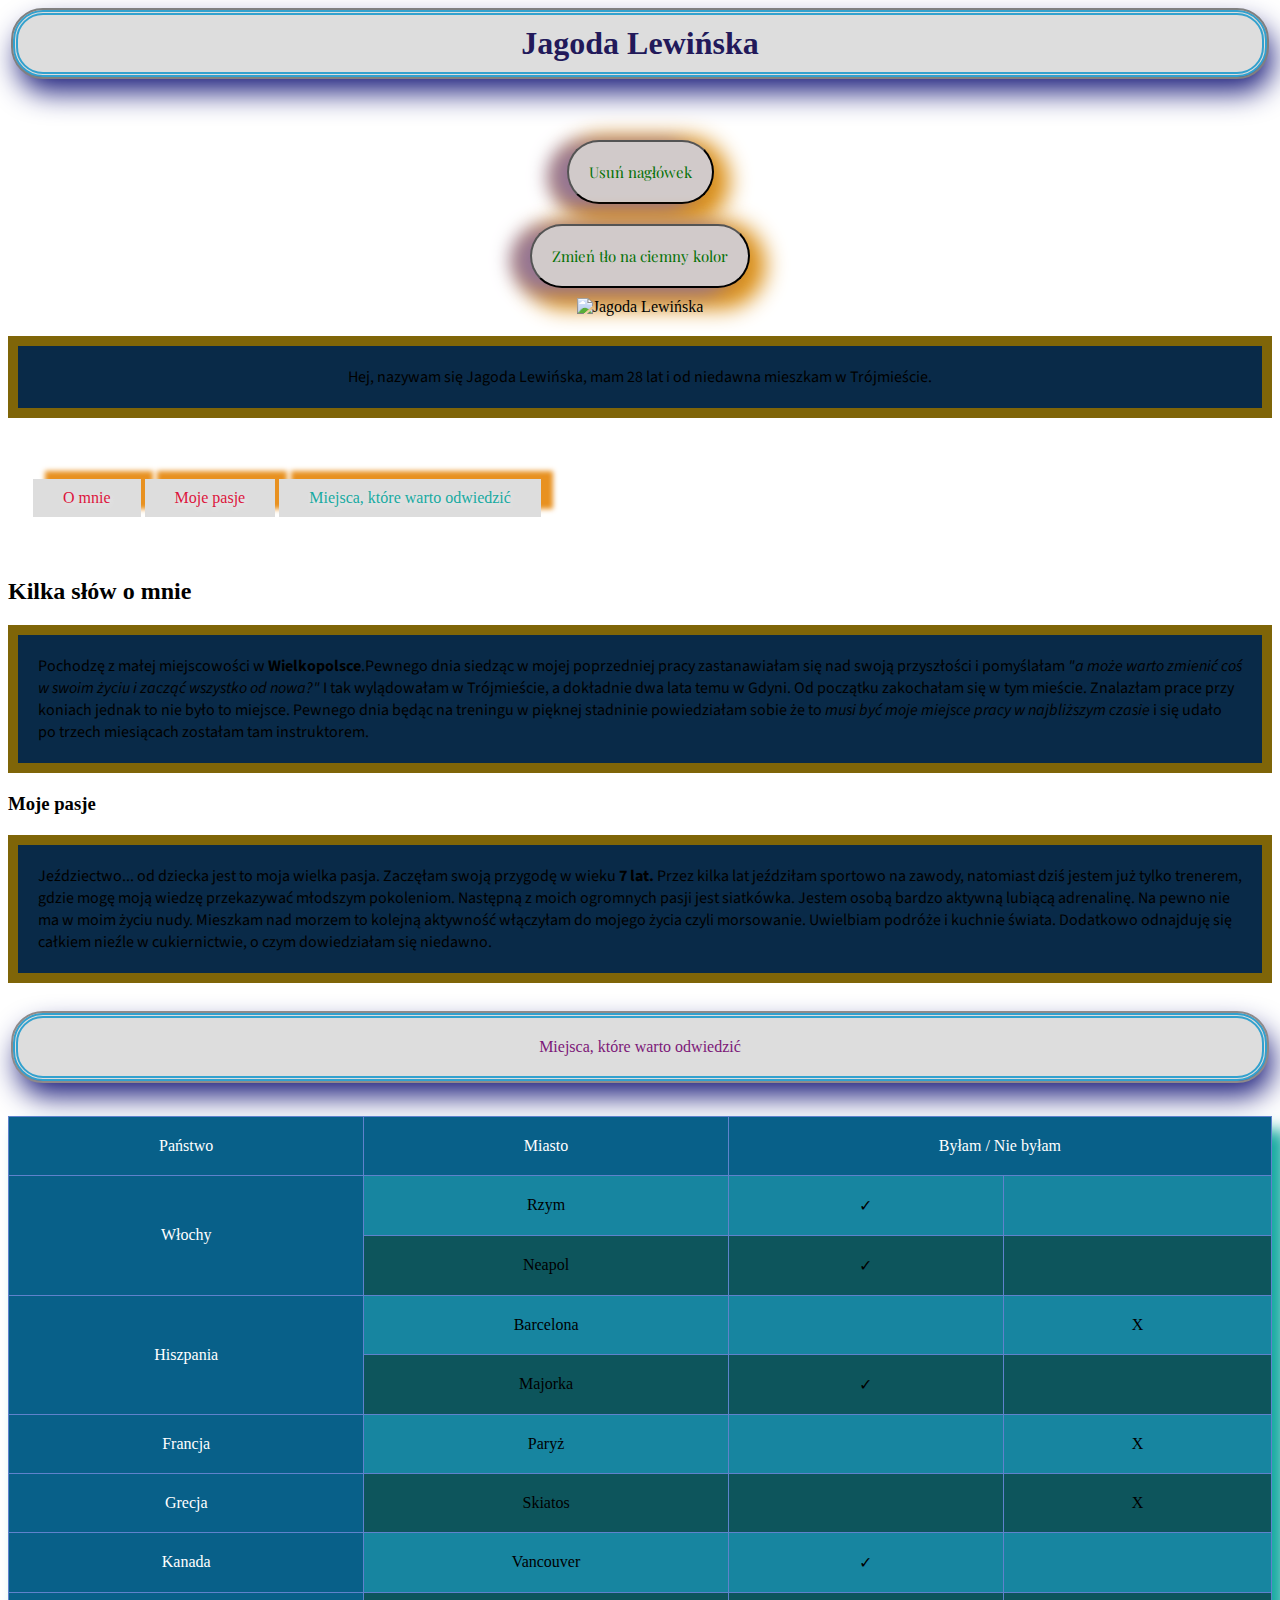
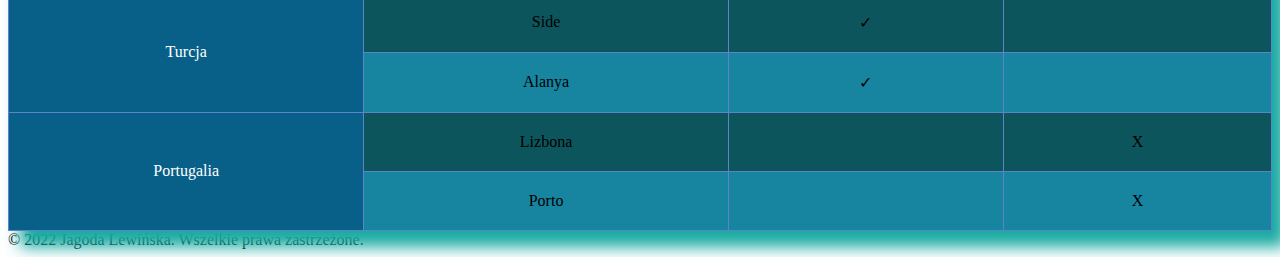
==== Jagoda1.html @ b9572f3e "Initial commit" ====
<!DOCTYPE html>
<html lang="pl">

<head>
    <meta charset="UTF-8">
    <meta http-equiv="X-UA-Compatible" content="IE=edge">
    <meta name="viewport" content="width=device-width, initial-scale=1.0">
    <title>O mnie</title>
    <link rel="stylesheet" href="https://cdnjs.cloudflare.com/ajax/libs/normalize/8.0.1/normalize.min.css"
        integrity="sha512-NhSC1YmyruXifcj/KFRWoC561YpHpc5Jtzgvbuzx5VozKpWvQ+4nXhPdFgmx8xqexRcpAglTj9sIBWINXa8x5w=="
        crossorigin="anonymous" referrerpolicy="no-referrer" />
    <link href="css/style.css" rel="stylesheet">
    <link href="css/header.css" rel="stylesheet">
    <link href="css/navigation.css" rel="stylesheet">
    <link href="css/section.css" rel="stylesheet">
    <link href="css/table.css" rel="stylesheet">
    <script defer src="js/script.js"></script>
    <link
        href="https://fonts.googleapis.com/css2?family=Playfair+Display&family=Source+Sans+Pro:wght@400;600&display=swap"
        rel="stylesheet">
</head>
<body class="body">
    <header class="header">
        <h1 class="header__heading js-header__heading">Jagoda Lewińska</h1>
        <br><button class="header__signature js-header__signature">Usuń nagłówek</button>
        <br><button class="header__button js-header__button">Zmień tło na <span class="themeName">ciemny</span>
            kolor</button>
        <br><img width="350" height="400" src="https://i.postimg.cc/nzGrcFY6/Portret.jpg" alt="Jagoda Lewińska">
        <p class="header__paragraph">Hej, nazywam się Jagoda Lewińska, mam 28 lat i od niedawna mieszkam w Trójmieście. </p>
    </header>
    <nav class="navigation">
        <ul class="navigation__list">
            <li class="navigation__item">
                <a class="navigation__link" href="#section">O mnie</a>
            </li>
            <li class="navigation__item"><a class="navigation__link" href="#section">Moje pasje</a></li>
            <li class="navigation__item"><a class="navigation__link navigation__link--places" href="#table">Miejsca,
                    które warto odwiedzić</a></li>
        </ul>
    </nav>
    <section id="section">
        <h2 class="section__header">Kilka słów o mnie </h2>
        <p class="section__paragraph" >Pochodzę z małej miejscowości w <strong>Wielkopolsce</strong>.Pewnego dnia siedząc w mojej
            poprzedniej pracy zastanawiałam się nad swoją przyszłości i pomyślałam <i>"a może warto zmienić
                coś w swoim życiu i zacząć wszystko od nowa?"</i> I tak wylądowałam w Trójmieście, a
            dokładnie dwa lata temu w Gdyni. Od początku zakochałam się w tym mieście. Znalazłam prace przy
            koniach jednak to nie było to miejsce. Pewnego dnia będąc na treningu w pięknej stadninie
            powiedziałam sobie że to <em>musi być moje miejsce pracy w najbliższym czasie </em> i się udało
            po trzech miesiącach zostałam tam instruktorem.</p>
    </section>
    <section id="section">
        <h3 class="section__header">Moje pasje</h3>
        <p class="section__paragraph">
            Jeździectwo... od dziecka jest to moja wielka pasja. Zaczęłam swoją przygodę w wieku <b>7 lat.</b>
            Przez kilka lat jeździłam sportowo na zawody, natomiast dziś jestem już tylko trenerem, gdzie mogę
            moją wiedzę przekazywać młodszym pokoleniom. Następną z moich ogromnych pasji jest siatkówka. Jestem
            osobą bardzo aktywną lubiącą adrenalinę. Na pewno nie ma w moim życiu nudy. Mieszkam nad morzem to
            kolejną aktywność włączyłam do mojego życia czyli morsowanie. Uwielbiam podróże i kuchnie świata.
            Dodatkowo odnajduję się całkiem nieźle w cukiernictwie, o czym dowiedziałam się niedawno.</p>
    </section>
    <section id="table">
        <table class="table">
            <caption class="table__caption">Miejsca, które warto odwiedzić</caption>
            <tr class="table__row">
                <th class="table__cell table__cell--header" scope="col">Państwo</th>
                <th class="table__cell table__cell--header" scope="col">Miasto</th>
                <th class="table__cell table__cell--header" scope="col" colspan="2">Byłam / Nie byłam</th>
            </tr>
            <tr class="table__row">
                <th class="table__cell table__cell--header" scope="row" rowspan="2">Włochy</th>
                <td class="table__cell">Rzym</td>
                <td class="table__cell">✓</td>
                <td class="table__cell"></td>
            </tr>
            <tr class="table__row">
                <td class="table__cell">Neapol</td>
                <td class="table__cell">✓</td>
                <td class="table__cell"></td>
            </tr>
            <tr class="table__row">
                <th class="table__cell table__cell--header" scope="row" rowspan="2">Hiszpania</th>
                <td class="table__cell">Barcelona</td>
                <td class="table__cell"></td>
                <td class="table__cell">X</td>
            </tr>
            <tr class="table__row">
                <td class="table__cell">Majorka</td>
                <td class="table__cell">✓</td>
                <td class="table__cell"></td>
            </tr>
            <tr class="table__row">
                <th class="table__cell table__cell--header" scope="row">Francja</th>
                <td class="table__cell">Paryż</td>
                <td class="table__cell"></td>
                <td class="table__cell">X</td>
            </tr>
            <tr class="table__row">
                <th class="table__cell table__cell--header" scope="row">Grecja</th>
                <td class="table__cell">Skiatos</td>
                <td class="table__cell"></td>
                <td class="table__cell">X</td>
            </tr>
            <tr class="table__row">
                <th class="table__cell table__cell--header" scope="row">Kanada</th>
                <td class="table__cell">Vancouver</td>
                <td class="table__cell">✓</td>
                <td class="table__cell"></td>
            </tr>
            <tr class="table__row">
                <th class="table__cell table__cell--header" scope="row" rowspan="2">Turcja</th>
                <td class="table__cell">Side</td>
                <td class="table__cell">✓</td>
                <td class="table__cell"></td>
            </tr>
            <tr class="table__row">
                <td class="table__cell">Alanya</td>
                <td class="table__cell">✓</td>
                <td class="table__cell"></td>
            </tr>
            <tr class="table__row">
                <th class="table__cell table__cell--header" scope="row" rowspan="2">Portugalia</th>
                <td class="table__cell">Lizbona</td>
                <td class="table__cell"></td>
                <td class="table__cell">X</td>
            </tr>
            <tr class="table__row">
                <td class="table__cell">Porto</td>
                <td class="table__cell"></td>
                <td class="table__cell">X</td>
            </tr>
        </table>
    </section>
      <footer class="footer">
        © 2022 Jagoda Lewińska. Wszelkie prawa zastrzeżone.
    </footer>

</body>

</html>
---- css/header.css ----
.header {
    text-align: center;
  }
  

.header__button {
    color: rgb(5, 113, 5);
    font-size: 15px;
    font-family: 'Playfair Display', serif;
    background-color: #d1caca;
    box-shadow: -17px 4px 19px 2px #957594, 
    4px 9px 21px 12px #DB9018;
    border-radius: 80px;
    margin: 10px auto;
    padding: 20px;
    
  }
  
  .header__signature {
       color: rgb(5, 113, 5);
      font-size: 15px;
      font-family: 'Playfair Display', serif;
      background-color: #d1caca;
      box-shadow: -17px 4px 19px 2px #957594, 
      4px 9px 21px 12px #DB9018;
      border-radius: 80px;
      margin: 10px auto;
      padding: 20px;
  }
  
.header__paragraph {
        margin: 20px auto;
        border: 10px solid rgb(127, 101, 8);
        padding: 20px;
        font-family: 'Playfair Display', serif;
        font-family: 'Source Sans Pro', sans-serif;
        background-color: rgb(9, 42, 72);
    }

.header__heading {
      color: rgb(34, 25, 90);
      outline: 2px solid grey;
      border: thick double #32a1ce;;
      border-radius: 30px;
      margin: 10px 5px 35px;
      padding: 10px;
      background-color: #ddd;
      box-shadow: 5px 15px 29px 0px #1B1D7C;
    }
---- css/navigation.css ----
.navigation {
    padding: 10px;
  }
  
  .navigation__item {
    background-color: #ddd;
    text-shadow: 1px 2px 5px #eee;
    padding: 10px;
    margin: auto;
    list-style: none;
    display: inline-block;
    box-shadow: 12px -8px 5px 0px #E89120;
    
  }
  .navigation__list {
    list-style-type: none;
    padding: 15px;
  }
  
  .navigation__link {
    color: crimson;
    text-shadow: -3px -3px 5px 5px;
    text-decoration: none;
    padding: 10px;
    margin: 10px;
    border-radius: 30px;
  }
  
  .navigation__link--places {
    color:#17AAA1;
  }
---- css/section.css ----
.ssection__header {
    color: rgb(26, 140, 140);
    background: #ddd;
    border-radius: 50px;
    outline: 2px solid grey;
    border: thick double #32a1ce;;
    border-radius: 30px;
    margin: 10px 5px 35px;
    padding: 10px;
    box-shadow: 5px 15px 29px 0px #1B1D7C;
}

.section__paragraph {
    margin: 20px auto;
    border: 10px solid rgb(127, 101, 8);
    padding: 20px;
    font-family: 'Playfair Display', serif;
    font-family: 'Source Sans Pro', sans-serif;
    background-color: rgb(9, 42, 72);
}
---- css/table.css ----
.table {
    background: rgb(238, 224, 132);
    border-collapse: collapse;
    width: 100%;
    background-color: rgb(13, 85, 92);
    position: relative;
    box-shadow: 13px 15px 15px 1px #17AAA1;
   }
  
    .table__cell {
      border: 1px solid rgb(95, 130, 204);
      padding: 20px;
      text-align: center;
      vertical-align: middle;
    }
  
    .table__caption {
    color: #7c1878;
    text-align: center;
    outline: 2px solid rgb(142, 138, 138);
    border: thick double #32a1ce;;
    border-radius: 30px;
    margin: 10px 5px 35px;
    padding: 20px;
    background-color: #ddd;
    box-shadow: 5px 15px 29px 0px #1B1D7C;
    
      }
  
  .table__cell--header {
    background-color: rgb(8, 96, 137);
    color: white;
    font-weight: normal;
  }
  
  .table__row:nth-child(even) {
    background: rgb(23, 133, 160);
  }
  
  .table__row:hover {
    background: rgb(51, 71, 71);
  }
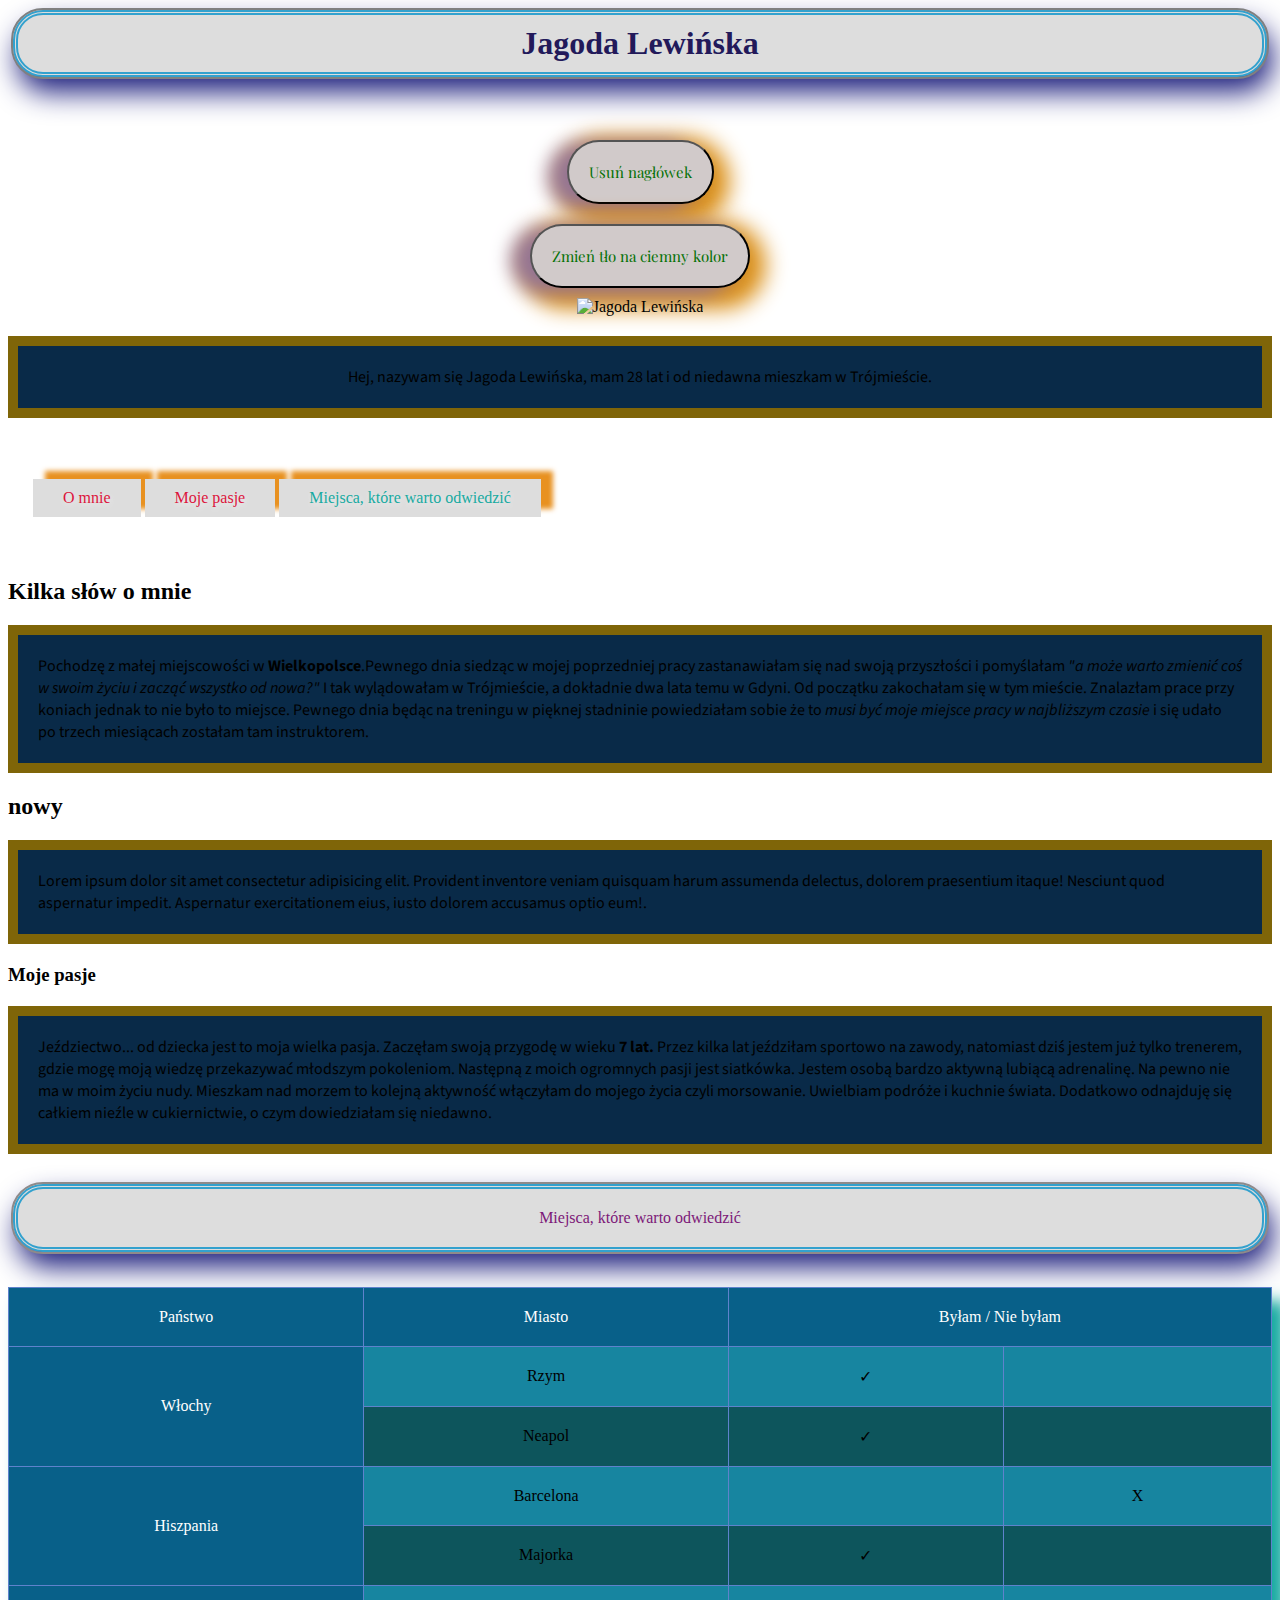
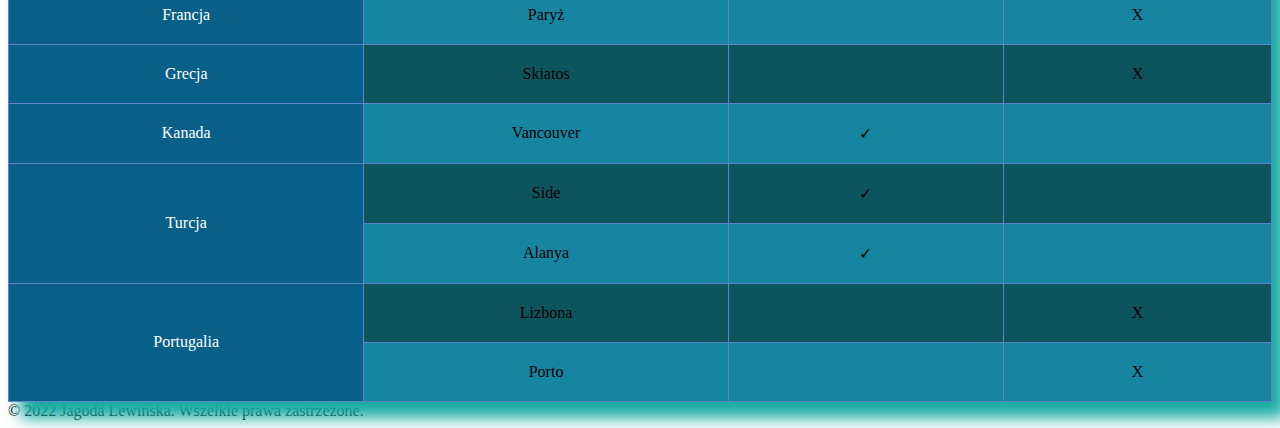
==== commit 72360a6a: "added new section" ====
--- a/Jagoda1.html
+++ b/Jagoda1.html
@@ -47,6 +47,10 @@
             koniach jednak to nie było to miejsce. Pewnego dnia będąc na treningu w pięknej stadninie
             powiedziałam sobie że to <em>musi być moje miejsce pracy w najbliższym czasie </em> i się udało
             po trzech miesiącach zostałam tam instruktorem.</p>
+    </section>
+    <section id="section">
+        <h2 class="section__header">nowy </h2>
+        <p class="section__paragraph" >Lorem ipsum dolor sit amet consectetur adipisicing elit. Provident inventore veniam quisquam harum assumenda delectus, dolorem praesentium itaque! Nesciunt quod aspernatur impedit. Aspernatur exercitationem eius, iusto dolorem accusamus optio eum!.</p>
     </section>
     <section id="section">
         <h3 class="section__header">Moje pasje</h3>
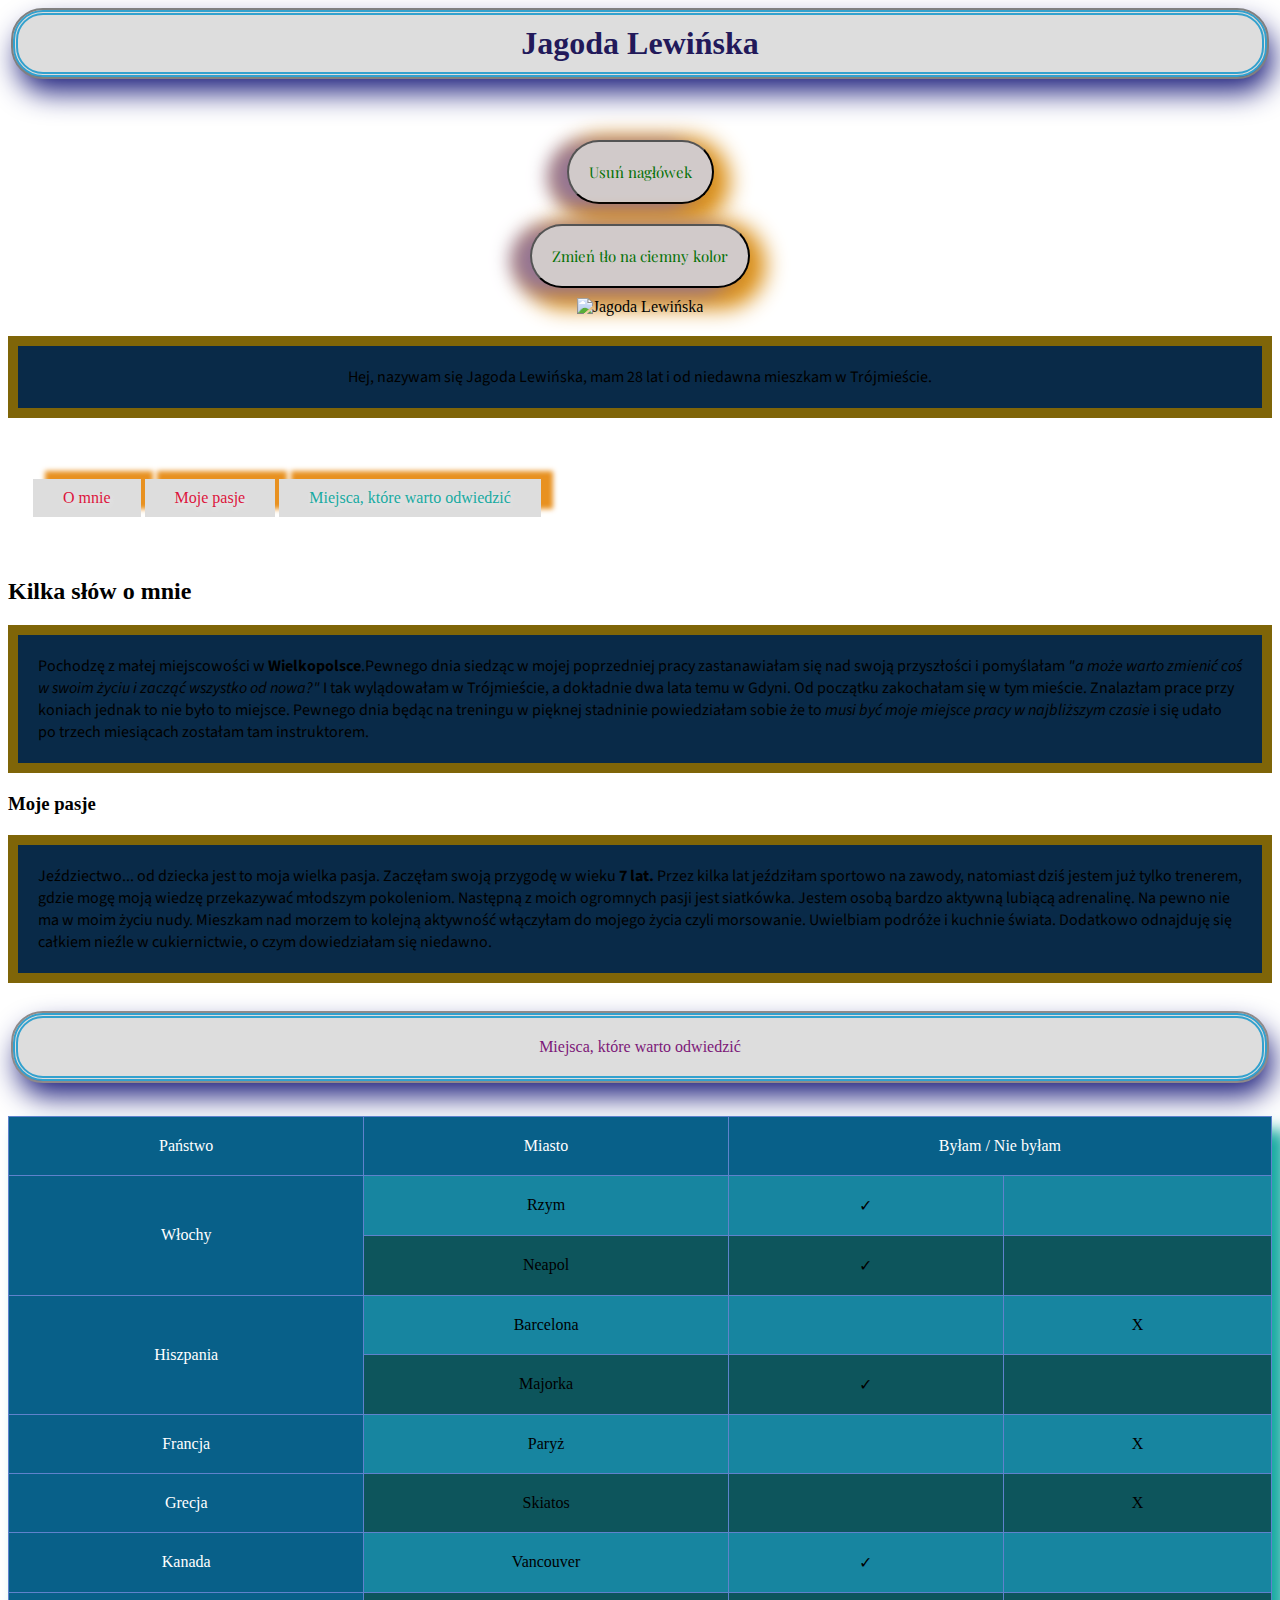
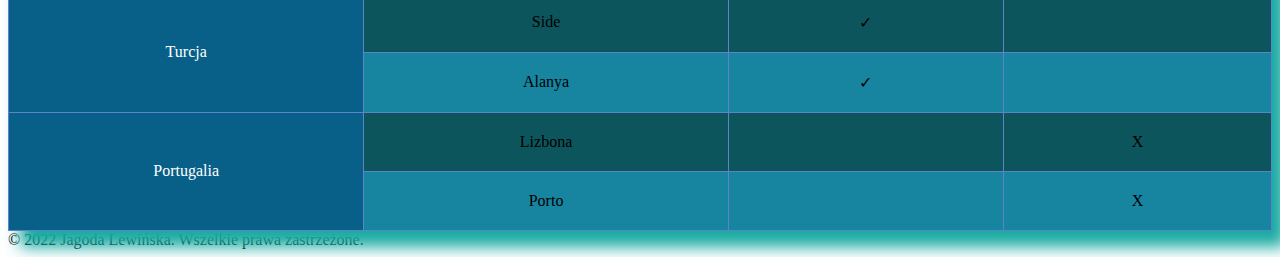
==== commit 30743b19: "remove added new section" ====
--- a/Jagoda1.html
+++ b/Jagoda1.html
@@ -47,10 +47,6 @@
             koniach jednak to nie było to miejsce. Pewnego dnia będąc na treningu w pięknej stadninie
             powiedziałam sobie że to <em>musi być moje miejsce pracy w najbliższym czasie </em> i się udało
             po trzech miesiącach zostałam tam instruktorem.</p>
-    </section>
-    <section id="section">
-        <h2 class="section__header">nowy </h2>
-        <p class="section__paragraph" >Lorem ipsum dolor sit amet consectetur adipisicing elit. Provident inventore veniam quisquam harum assumenda delectus, dolorem praesentium itaque! Nesciunt quod aspernatur impedit. Aspernatur exercitationem eius, iusto dolorem accusamus optio eum!.</p>
     </section>
     <section id="section">
         <h3 class="section__header">Moje pasje</h3>
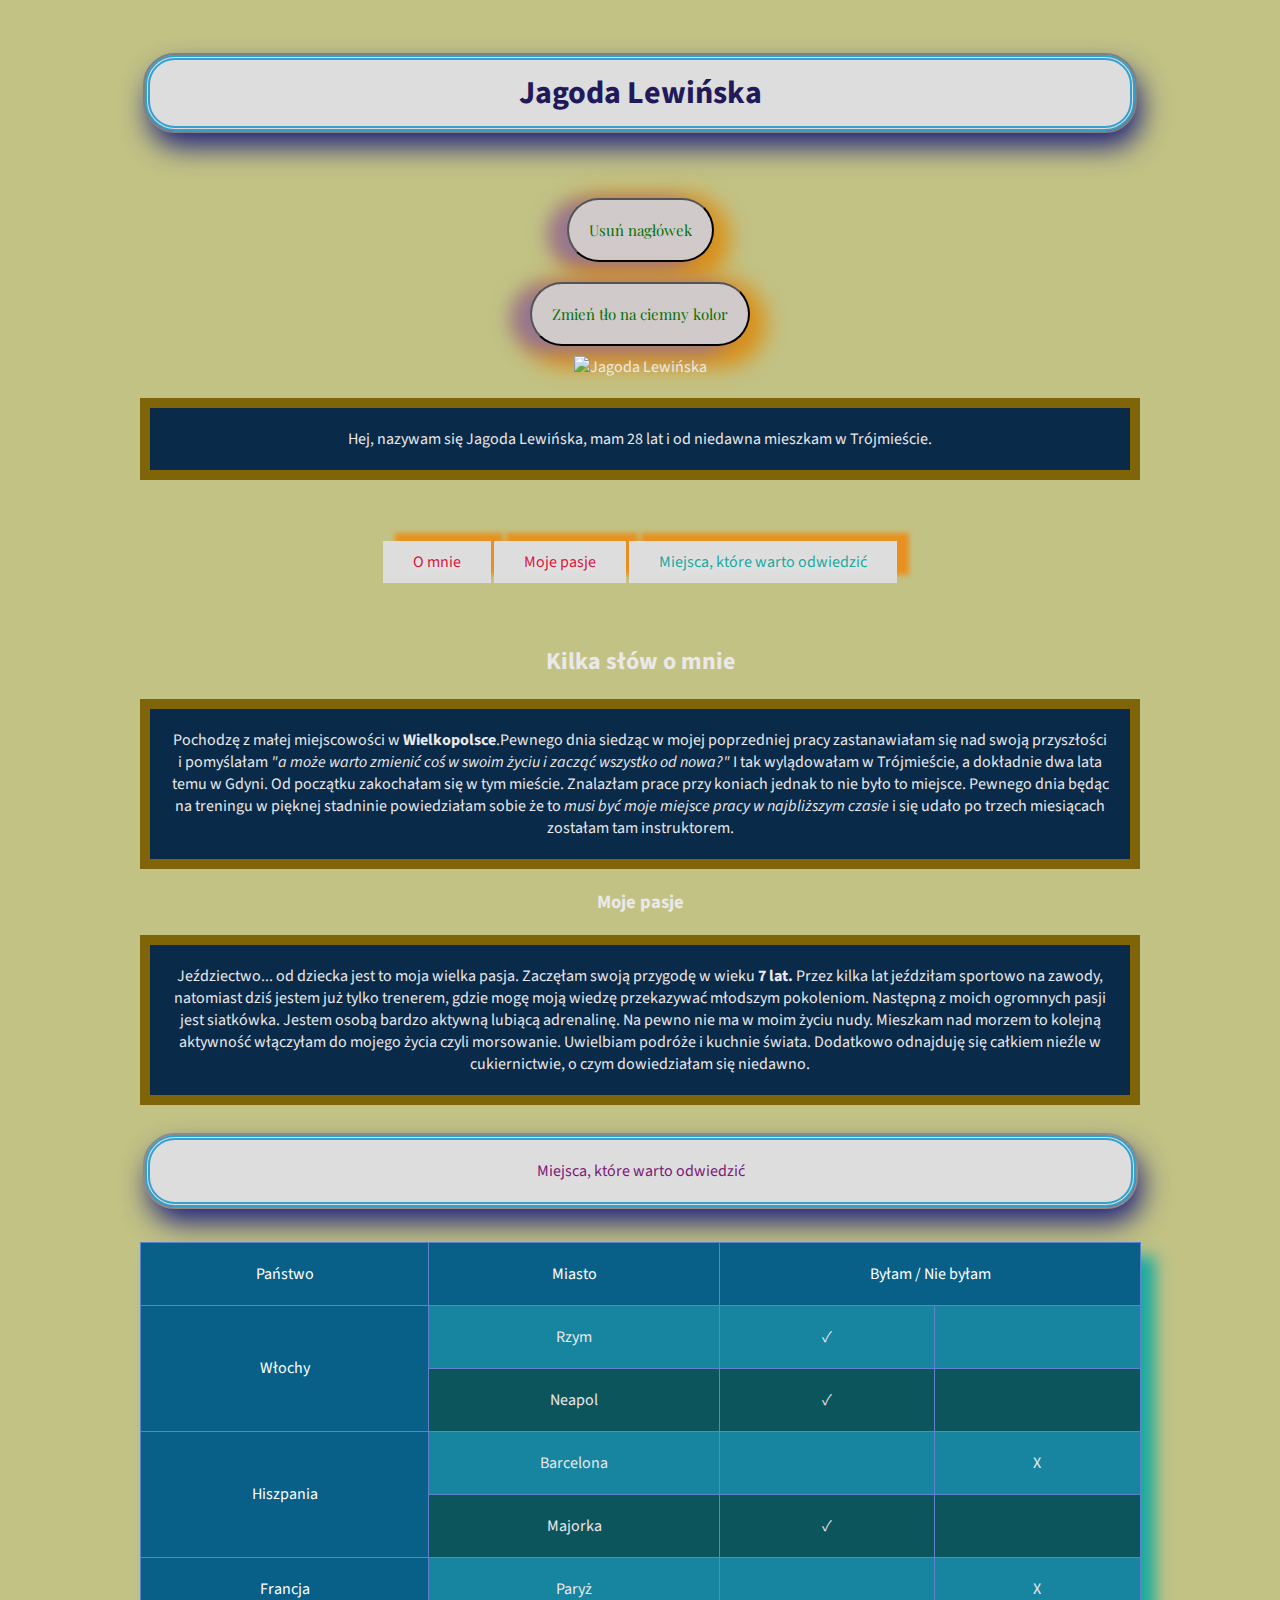
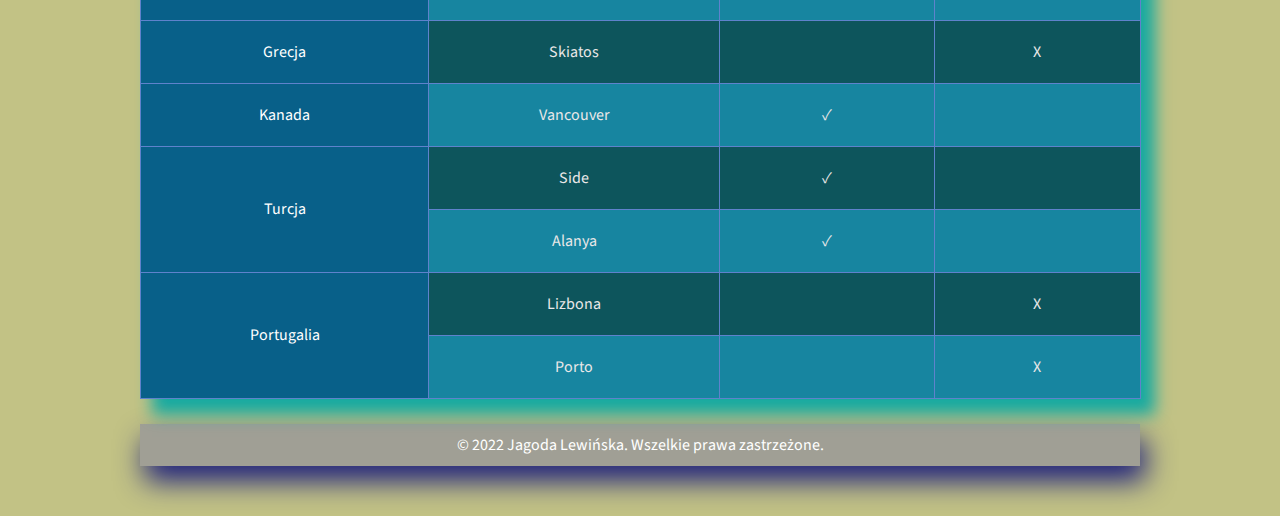
==== commit 06d58d18: "adding 1 to the name" ====
--- a/Jagoda1.html
+++ b/Jagoda1.html
@@ -9,12 +9,12 @@
     <link rel="stylesheet" href="https://cdnjs.cloudflare.com/ajax/libs/normalize/8.0.1/normalize.min.css"
         integrity="sha512-NhSC1YmyruXifcj/KFRWoC561YpHpc5Jtzgvbuzx5VozKpWvQ+4nXhPdFgmx8xqexRcpAglTj9sIBWINXa8x5w=="
         crossorigin="anonymous" referrerpolicy="no-referrer" />
-    <link href="css/style.css" rel="stylesheet">
+    <link href="css/style1.css" rel="stylesheet">
     <link href="css/header.css" rel="stylesheet">
     <link href="css/navigation.css" rel="stylesheet">
     <link href="css/section.css" rel="stylesheet">
     <link href="css/table.css" rel="stylesheet">
-    <script defer src="js/script.js"></script>
+    <script defer src="js/script1.js"></script>
     <link
         href="https://fonts.googleapis.com/css2?family=Playfair+Display&family=Source+Sans+Pro:wght@400;600&display=swap"
         rel="stylesheet">
--- a/css/style1.css
+++ b/css/style1.css
@@ -0,0 +1,35 @@
+.html {
+  box-sizing: border-box;
+}
+
+*,
+::after,
+::before {
+  box-sizing: inherit;
+}
+
+.dark.dark {
+  background-color: rgb(73, 58, 58);
+}
+
+.body {
+    background-color: #c2c285;
+    color: rgb(234, 232, 232);
+    text-align: center;
+    font-family: 'Playfair Display', serif;
+    font-family: 'Source Sans Pro', sans-serif;
+    font-size: medium;
+    max-width: 1000px;
+    padding: 25px 20px;
+    margin: 20px auto;
+}
+
+
+.footer {
+  color: white;
+  margin: 25px 0px 5px;
+  padding: 10px;
+  text-align: center;
+  background-color: #9d9c96ec;
+  box-shadow: 5px 15px 29px 0px #1B1D7C
+ }